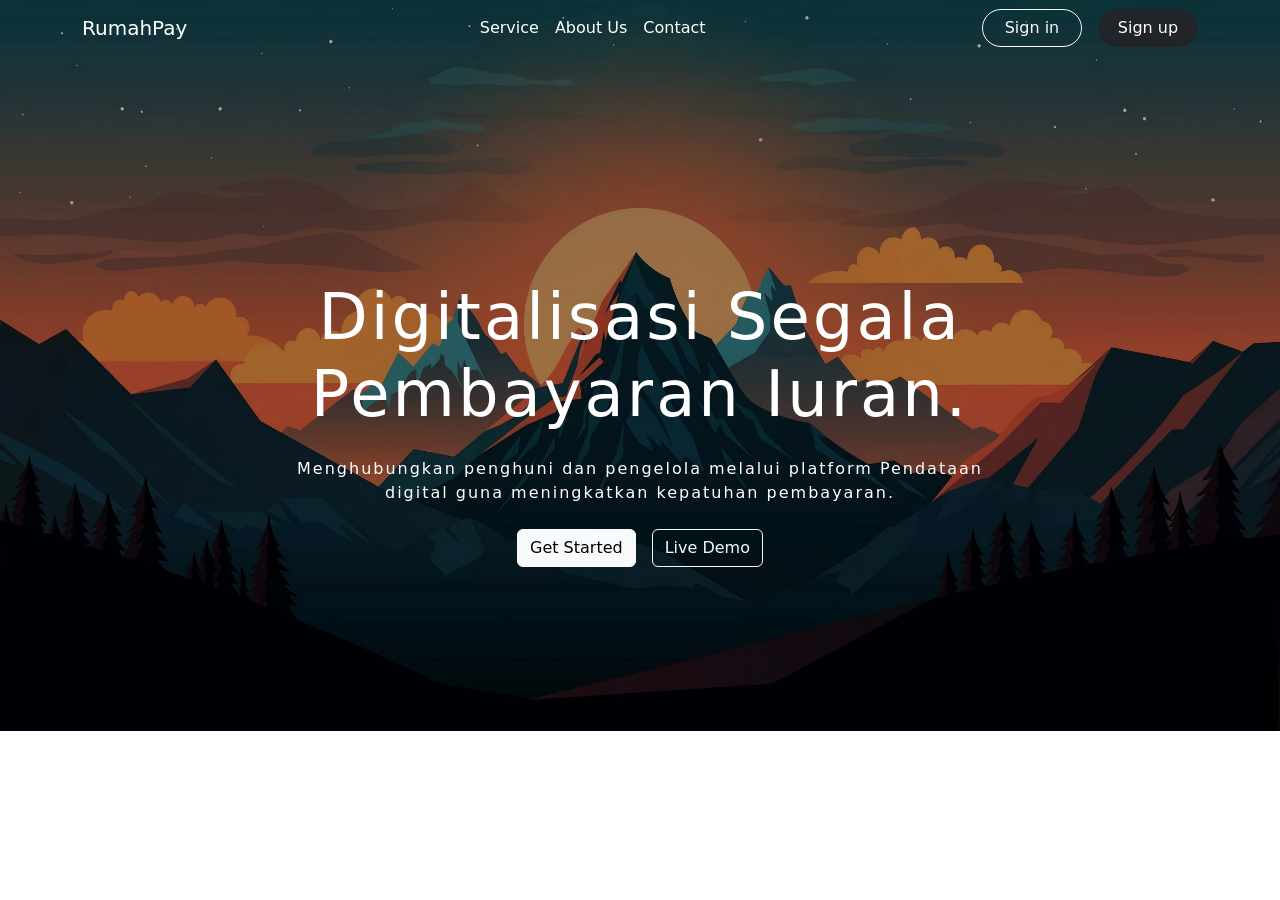
==== index.html @ 3feb1c36 "second commit" ====
<!DOCTYPE html>
<html lang="en">

<head>
    <meta charset="UTF-8">
    <meta name="viewport" content="width=device-width, initial-scale=1.0">
    <title>RumahPay | Website Monitoring</title>
    <!-- favicon -->
    <link rel="icon" href="src/assets/images/favicon.png" type="image/png">

    <!-- style index -->
    <link rel="stylesheet" href="src/style/index.css">

    <!-- style bootstrap -->
    <link href="https://cdn.jsdelivr.net/npm/bootstrap@5.3.8/dist/css/bootstrap.min.css" rel="stylesheet"
        integrity="sha384-sRIl4kxILFvY47J16cr9ZwB07vP4J8+LH7qKQnuqkuIAvNWLzeN8tE5YBujZqJLB" crossorigin="anonymous">
</head>

<body>
    <header>
        <nav id="navbar"></nav>
    </header>

    <main class="container-sm">
        <div id="content"></div>
    </main>

    <footer id="footer"></footer>
</body>
<!-- script components navbar -->
<script src="src/components/navbar.js"></script>
<!-- script components footer -->
<script src="src/components/footer.js"></script>

<!-- script content -->
<script src="src/page/content/index.js"></script>

<!-- script boostrap -->
<script src="https://cdn.jsdelivr.net/npm/bootstrap@5.3.8/dist/js/bootstrap.bundle.min.js"
    integrity="sha384-FKyoEForCGlyvwx9Hj09JcYn3nv7wiPVlz7YYwJrWVcXK/BmnVDxM+D2scQbITxI"
    crossorigin="anonymous"></script>
</html>
---- src/style/index.css ----
body,
html {
    margin: 0;
    scroll-behavior: smooth;

    background-size: cover;
    background-image: url('/src/assets/background/2.jpg') !important;
    background-repeat: no-repeat !important;
}
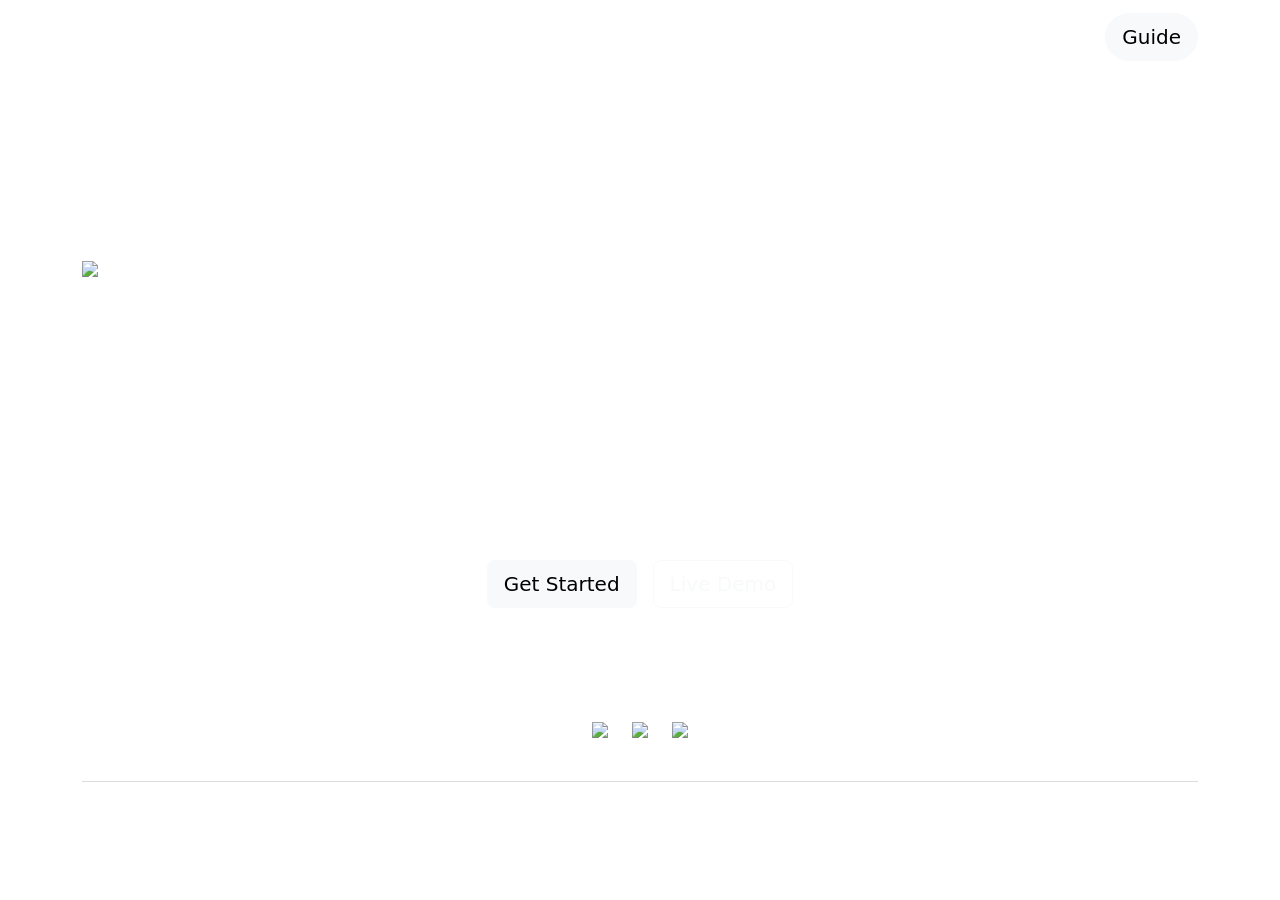
==== commit 6c7a5ca6: "add filter" ====
--- a/index.html
+++ b/index.html
@@ -4,12 +4,18 @@
 <head>
     <meta charset="UTF-8">
     <meta name="viewport" content="width=device-width, initial-scale=1.0">
-    <title>RumahPay | Website Monitoring</title>
+    <title>KasWarga | Website Monitoring</title>
     <!-- favicon -->
-    <link rel="icon" href="src/assets/images/favicon.png" type="image/png">
+    <link rel="icon" href="src/assets/images/fav.png" type="image/png">
 
     <!-- style index -->
     <link rel="stylesheet" href="src/style/index.css">
+    <!-- style components background animate -->
+    <link rel="stylesheet" href="src/style/bgAnimate.css">
+    <!-- style components global -->
+    <link rel="stylesheet" href="src/style/global.css">
+    <!-- style animate content -->
+    <link rel="stylesheet" href="https://cdnjs.cloudflare.com/ajax/libs/animate.css/4.1.1/animate.min.css" />
 
     <!-- style bootstrap -->
     <link href="https://cdn.jsdelivr.net/npm/bootstrap@5.3.8/dist/css/bootstrap.min.css" rel="stylesheet"
@@ -18,14 +24,16 @@
 
 <body>
     <header>
-        <nav id="navbar"></nav>
+        <nav id="navbar" style="padding-top: 1%;"></nav>
     </header>
-
+    
     <main class="container-sm">
         <div id="content"></div>
     </main>
 
-    <footer id="footer"></footer>
+    <footer>
+        <div id="footer"></div>
+    </footer>
 </body>
 <!-- script components navbar -->
 <script src="src/components/navbar.js"></script>
--- a/src/style/index.css
+++ b/src/style/index.css
@@ -1,9 +1,33 @@
-body,
-html {
+html, body {
+    height: 100%;
     margin: 0;
     scroll-behavior: smooth;
+}
 
-    background-size: cover;
-    background-image: url('/src/assets/background/2.jpg') !important;
-    background-repeat: no-repeat !important;
+body {
+    display: flex;
+    flex-direction: column;
+}
+
+#content {
+    padding-top: 10%;
+    flex: 1; 
+}
+
+video {
+    filter: brightness(20%);
+    background-attachment: fixed;
+    -webkit-filter: brightness(20%);
+}
+
+@media (max-width: 576px) {
+    #content {
+        padding-top: 30%;
+    }
+    h1 {
+        font-size: 3rem !important;
+    }
+    .icon img {
+        height: 150px !important;
+    }
 }
--- a/src/style/global.css
+++ b/src/style/global.css
@@ -0,0 +1,85 @@
+��. m o d a l - c o n t e n t   { + 
+         b a c k g r o u n d - c o l o r :   r g b a ( 3 0 ,   3 0 ,   3 0 ,   0 . 7 )   ! i m p o r t a n t ; + 
+         b o r d e r :   1 p x   s o l i d   w h i t e   ! i m p o r t a n t ; + 
+         c o l o r :   w h i t e   ! i m p o r t a n t ; + 
+ } + 
+ + 
+ . i n p u t A d m i n R e g i s t e r   { + 
+         h e i g h t :   5 0 p x ; + 
+         w i d t h :   1 0 0 % ; + 
+         b a c k g r o u n d - c o l o r :   t r a n s p a r e n t ; + 
+         b o r d e r :   1 p x   s o l i d   w h i t e ; + 
+         b o r d e r - r a d i u s :   1 0 p x ; + 
+         - w e b k i t - b o r d e r - r a d i u s :   1 0 p x ; + 
+         - m o z - b o r d e r - r a d i u s :   1 0 p x ; + 
+         - m s - b o r d e r - r a d i u s :   1 0 p x ; + 
+         - o - b o r d e r - r a d i u s :   1 0 p x ; + 
+ } + 
+ + 
+ . i n p u t A d m i n R e g i s t e r : : p l a c e h o l d e r   { + 
+         c o l o r :   w h i t e   ! i m p o r t a n t ; + 
+         p a d d i n g - l e f t :   2 0 p x ; + 
+ } + 
+ + 
+ h e a d e r   { + 
+         m a r g i n :   0   ! i m p o r t a n t ; + 
+         p a d d i n g :   0   ! i m p o r t a n t ; + 
+ } + 
+ + 
+ . n a v b a r   { + 
+         p a d d i n g - t o p :   0   ! i m p o r t a n t ; + 
+         p a d d i n g - b o t t o m :   1 0 p x   ! i m p o r t a n t ; + 
+         m a r g i n - t o p :   0   ! i m p o r t a n t ; + 
+ } + 
+ + 
+ b o d y   { + 
+         m a r g i n :   0   ! i m p o r t a n t ; + 
+         p a d d i n g - t o p :   0   ! i m p o r t a n t ; + 
+ } + 
+ + 
+ . m o d a l - c o n t e n t   i n p u t : n o t ( : p l a c e h o l d e r - s h o w n )   { + 
+         c o l o r :   w h i t e   ! i m p o r t a n t ; + 
+         p a d d i n g - l e f t :   3 0 p x ; + 
+ } 
